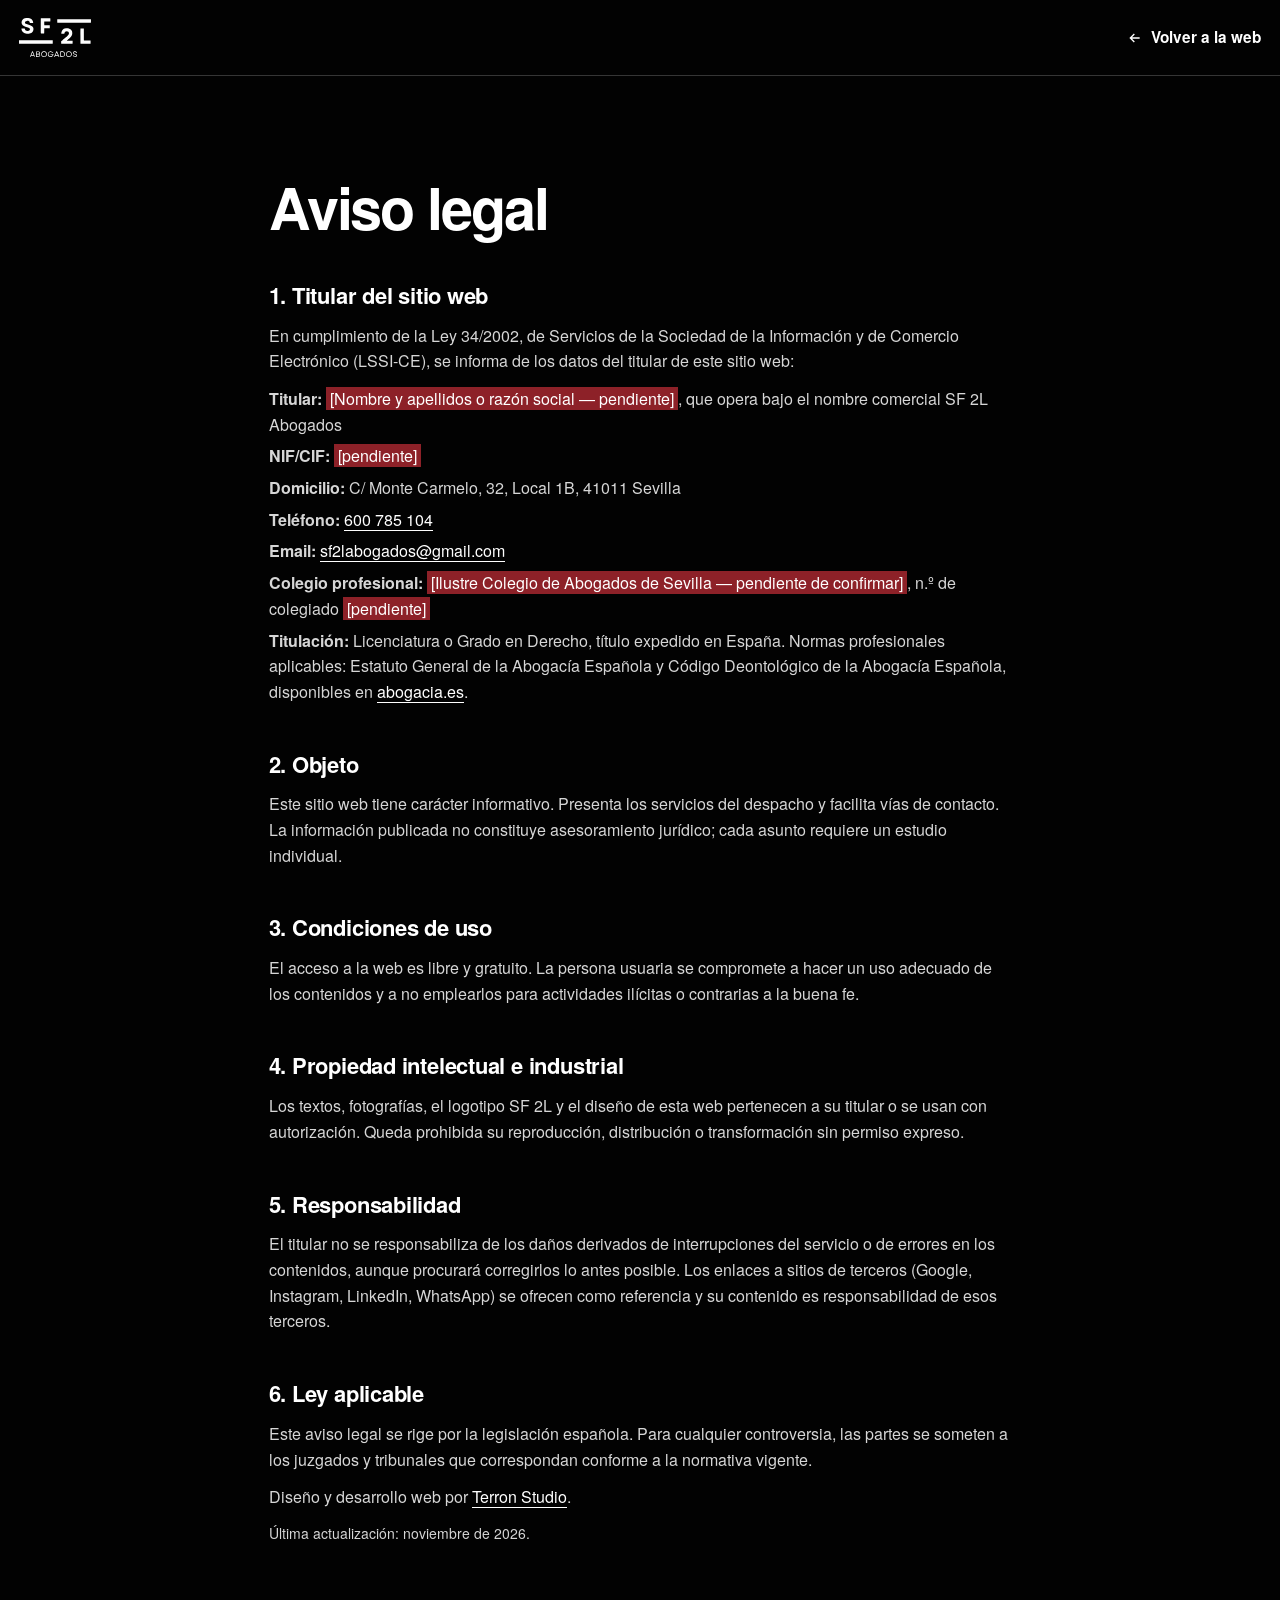
==== aviso-legal.html @ eb33f63d "Initial site for SF 2L Abogados Static one-page site (HTML, CSS, vanilla JS) for SF 2L Abogados, a c" ====
<!doctype html>
<html lang="es">
<head>
<meta charset="utf-8">
<meta name="viewport" content="width=device-width, initial-scale=1">
<title>Aviso legal · SF 2L Abogados</title>
<meta name="robots" content="noindex">
<link rel="icon" href="favicon.ico" sizes="any">
<link rel="stylesheet" href="style.css?v=24">
<script>document.documentElement.classList.add('js','intro-seen','pt-in')</script>
</head>
<body class="legal">
<div class="pt" aria-hidden="true"><span class="grain"></span></div>
<header class="legal__hdr wrap">
  <a href="index.html" class="legal__logo" aria-label="SF 2L Abogados, inicio"><img src="assets/logo-sf2l-abogados.svg" alt="SF 2L Abogados" width="84" height="46"></a>
  <a href="index.html" class="link-arrow link-arrow--back"><svg viewBox="0 0 24 24" aria-hidden="true"><path d="M19 12H5M11 6l-6 6 6 6"/></svg><span class="roll">Volver a la web</span></a>
</header>
<main class="legal__main wrap">
  <h1>Aviso legal</h1>

  <h2>1. Titular del sitio web</h2>
  <p>En cumplimiento de la Ley 34/2002, de Servicios de la Sociedad de la Información y de Comercio Electrónico (LSSI-CE), se informa de los datos del titular de este sitio web:</p>
  <ul>
    <li><strong>Titular:</strong> <mark>[Nombre y apellidos o razón social — pendiente]</mark>, que opera bajo el nombre comercial SF 2L Abogados</li>
    <li><strong>NIF/CIF:</strong> <mark>[pendiente]</mark></li>
    <li><strong>Domicilio:</strong> C/ Monte Carmelo, 32, Local 1B, 41011 Sevilla</li>
    <li><strong>Teléfono:</strong> <a href="tel:+34600785104">600 785 104</a></li>
    <li><strong>Email:</strong> <a href="mailto:sf2labogados@gmail.com">sf2labogados@gmail.com</a></li>
    <li><strong>Colegio profesional:</strong> <mark>[Ilustre Colegio de Abogados de Sevilla — pendiente de confirmar]</mark>, n.º de colegiado <mark>[pendiente]</mark></li>
    <li><strong>Titulación:</strong> Licenciatura o Grado en Derecho, título expedido en España. Normas profesionales aplicables: Estatuto General de la Abogacía Española y Código Deontológico de la Abogacía Española, disponibles en <a href="https://www.abogacia.es" target="_blank" rel="noopener">abogacia.es</a>.</li>
  </ul>

  <h2>2. Objeto</h2>
  <p>Este sitio web tiene carácter informativo. Presenta los servicios del despacho y facilita vías de contacto. La información publicada no constituye asesoramiento jurídico; cada asunto requiere un estudio individual.</p>

  <h2>3. Condiciones de uso</h2>
  <p>El acceso a la web es libre y gratuito. La persona usuaria se compromete a hacer un uso adecuado de los contenidos y a no emplearlos para actividades ilícitas o contrarias a la buena fe.</p>

  <h2>4. Propiedad intelectual e industrial</h2>
  <p>Los textos, fotografías, el logotipo SF 2L y el diseño de esta web pertenecen a su titular o se usan con autorización. Queda prohibida su reproducción, distribución o transformación sin permiso expreso.</p>

  <h2>5. Responsabilidad</h2>
  <p>El titular no se responsabiliza de los daños derivados de interrupciones del servicio o de errores en los contenidos, aunque procurará corregirlos lo antes posible. Los enlaces a sitios de terceros (Google, Instagram, LinkedIn, WhatsApp) se ofrecen como referencia y su contenido es responsabilidad de esos terceros.</p>

  <h2>6. Ley aplicable</h2>
  <p>Este aviso legal se rige por la legislación española. Para cualquier controversia, las partes se someten a los juzgados y tribunales que correspondan conforme a la normativa vigente.</p>

  <p>Diseño y desarrollo web por <a href="https://terron-studio.com" target="_blank" rel="noopener">Terron Studio</a>.</p>

  <p class="legal__upd">Última actualización: noviembre de 2026.</p>
</main>
<script src="assets/vendor/lenis-1.1.13.min.js" defer></script>
<script src="assets/pages.js?v=21" defer></script>
</body>
</html>
---- style.css ----
@font-face{font-family:"Heros";src:url(assets/fonts/heros-regular.woff2) format("woff2");font-weight:400;font-style:normal;font-display:swap}
@font-face{font-family:"Heros";src:url(assets/fonts/heros-bold.woff2) format("woff2");font-weight:700;font-style:normal;font-display:swap}

:root{
  --ink:#020202;
  --paper:#fff;
  --dim:#2a2a2a;
  --mute:#8d8d8d;
  --line:rgba(255,255,255,.2);
  --wine:#5e1219;
  --wine-d:#2a070b;
  --wine-l:#8d2128;
  --blush:#e2b3a3;
  --err:#ffc9b8;
  --gut:clamp(16px,1.45vw,28px);
  --hdr-h:76px;
  --ease:cubic-bezier(.33,0,.18,1);
  --ease-o:cubic-bezier(.16,1,.3,1);
  --ease-io:cubic-bezier(.65,0,.15,1);
  --fs-body:clamp(15px,.55vw + 9px,18px);
  --fs-label:clamp(15px,.5vw + 9px,19px);
  --fs-s3:clamp(26px,2.3vw,46px);
  --fs-big:clamp(36px,4.5vw,88px);
  --fs-h3:clamp(22px,2.2vw,42px);
  --wine-grad:
    radial-gradient(60% 75% at 92% 8%,rgba(226,179,163,.55),transparent 62%),
    radial-gradient(70% 90% at 0% 100%,rgba(20,3,5,.85),transparent 70%),
    radial-gradient(55% 60% at 30% 25%,rgba(141,33,40,.9),transparent 70%),
    linear-gradient(135deg,#7a1a21 0%,#4f0f15 48%,#2a070b 100%);
}

*,*::before,*::after{box-sizing:border-box}
html{-webkit-text-size-adjust:100%;text-size-adjust:100%;scroll-behavior:smooth}
html.lenis,html.lenis body{height:auto}
.lenis.lenis-smooth{scroll-behavior:auto!important}
.lenis.lenis-stopped{overflow:hidden}
body{margin:0;background:var(--ink);color:var(--paper);font-family:"Heros","Helvetica Neue",Helvetica,Arial,sans-serif;font-size:var(--fs-body);line-height:1.4;-webkit-font-smoothing:antialiased;-moz-osx-font-smoothing:grayscale;overflow-x:clip}
img{display:block;max-width:100%}
a{color:inherit;text-decoration:none}
button{font:inherit;color:inherit;background:none;border:0;padding:0;cursor:pointer}
h1,h2,h3,p,figure,blockquote,ol,ul,dl,dd{margin:0;padding:0}
ol,ul{list-style:none}
::selection{background:var(--wine-l);color:#fff}
:focus-visible{outline:2px solid var(--blush);outline-offset:3px}
.defs{position:absolute;width:0;height:0;overflow:hidden}
.nw{white-space:nowrap}
.sr{position:absolute!important;width:1px;height:1px;overflow:hidden;clip:rect(0 0 0 0);white-space:nowrap}
.skip{position:fixed;left:var(--gut);top:-80px;z-index:200;background:#fff;color:var(--ink);padding:10px 14px;font-weight:700}
.skip:focus{top:12px}
.wrap{padding-inline:var(--gut)}

/* grain */
.grain{position:absolute;inset:-60%;pointer-events:none;opacity:.16;mix-blend-mode:overlay;
  background-image:url("data:image/svg+xml,%3Csvg xmlns='http://www.w3.org/2000/svg' width='220' height='220'%3E%3Cfilter id='n'%3E%3CfeTurbulence type='fractalNoise' baseFrequency='.9' numOctaves='3' stitchTiles='stitch'/%3E%3C/filter%3E%3Crect width='100%25' height='100%25' filter='url(%23n)'/%3E%3C/svg%3E");
  animation:grain 1.2s steps(6) infinite}
@keyframes grain{0%{transform:translate(0,0)}20%{transform:translate(-4%,3%)}40%{transform:translate(3%,-5%)}60%{transform:translate(-2%,4%)}80%{transform:translate(5%,1%)}100%{transform:translate(0,0)}}

/* ---------- roll text ---------- */
.roll{display:inline-flex;overflow:hidden;vertical-align:top;position:relative}
.roll__in{display:block;position:relative;transition:transform .6s var(--ease)}
.roll__in::after{content:attr(data-t);position:absolute;left:0;top:110%;white-space:nowrap}
.roll:hover .roll__in,a:hover>.roll .roll__in,button:hover>.roll .roll__in,.btn:focus-visible .roll__in{transform:translateY(-110%)}

/* ---------- reveal primitives ---------- */
.js [data-reveal]{opacity:0;transform:translateY(32px);transition:opacity 1s var(--ease-o),transform 1.2s var(--ease-o);transition-delay:calc(var(--d,0) * 1ms)}
.js [data-reveal].is-in{opacity:1;transform:none}
[data-split] .w{display:inline-block;overflow:hidden;vertical-align:top;padding-bottom:.12em;margin-bottom:-.12em}
[data-split] .w>span{display:inline-block}
.js [data-split] .w>span{transform:translateY(108%);transition:transform 1.15s var(--ease-o);transition-delay:calc(var(--wi) * 32ms + var(--d,0) * 1ms)}
.js [data-split].is-in .w>span{transform:none}

/* fill text */
.fill .fw{display:inline-block;white-space:nowrap}
.js .fill .ch,.js [data-fill="lines"]>*{color:var(--dim);transition:color .35s linear}
.js .fill .ch.on,.js [data-fill="lines"]>.on{color:var(--paper)}
.big{font-size:var(--fs-big);font-weight:700;line-height:1.02;letter-spacing:-.035em}
.centered{text-align:center;max-width:15.5em;margin-inline:auto}

.label{font-size:var(--fs-label);text-align:center;margin-bottom:clamp(26px,3vw,56px)}
.label--left{text-align:left}

/* ---------- cards (white with crosshair lines) ---------- */
.card{position:relative;background:var(--paper);color:var(--ink);overflow:hidden}
.ln{position:absolute;background:currentColor;pointer-events:none}
.ln--h{left:7%;right:7%;top:7.5%;height:1px;transform-origin:0 50%}
.ln--v{left:50%;top:0;width:1px;height:17%;transform-origin:50% 0}
.js [data-lines] .ln--h,.js [data-img] .ln--h{transform:scaleX(0);transition:transform 1.4s var(--ease-o) .15s}
.js [data-lines] .ln--v{transform:scaleY(0);transition:transform 1s var(--ease-o) .55s}
.js [data-lines].is-in .ln{transform:none}

/* ---------- loader ---------- */
.loader{display:none}
.js .loader{display:block;position:fixed;inset:0;z-index:120;pointer-events:none}
.js.intro-seen .loader,.js.intro-done .loader{display:none}
.loader__bg{position:absolute;inset:0;background:var(--wine-grad);overflow:hidden;clip-path:inset(0 0 0 0)}
.loader__glyphs{position:absolute;inset:0}
.lg{position:absolute;fill:#fff;overflow:visible;opacity:0}
.lg{--lh:40vh}
.lg--S{height:var(--lh);width:calc(var(--lh) * .744);left:4vw;top:7vh}
.lg--F{height:var(--lh);width:calc(var(--lh) * .624);left:30vw;bottom:7vh}
.lg--2{height:var(--lh);width:calc(var(--lh) * .741);right:24vw;top:12vh}
.lg--L{height:var(--lh);width:calc(var(--lh) * .664);right:4vw;bottom:7vh}
.lg--bt,.lg--bb{height:2.6vh;width:22vw}
.lg--bt{right:4vw;top:5vh}
.lg--bb{left:4vw;bottom:22vh}
.loader__meta{position:absolute;z-index:3;left:var(--gut);right:var(--gut);bottom:var(--gut);display:grid;grid-template-columns:1fr auto 1fr;font-size:14px;color:#fff;opacity:.9}
.loader__meta>span:last-child{text-align:right}
.loader__count b{font-weight:700;font-variant-numeric:tabular-nums}
.js:not(.intro-done):not(.intro-seen) .hero__mark{opacity:0}
.js:not(.intro-done):not(.intro-seen) body{overflow:hidden}

/* ---------- cursor ---------- */
.cursor{position:fixed;left:0;top:0;z-index:110;width:110px;height:110px;margin:-55px 0 0 -55px;border-radius:50%;background:#fff;color:var(--ink);display:flex;align-items:center;justify-content:center;gap:4px;font-size:14px;font-weight:700;pointer-events:none;transform:translate3d(var(--cx,-200px),var(--cy,-200px),0) scale(0);transition:transform .45s var(--ease-o);will-change:transform}
.cursor.is-on{transform:translate3d(var(--cx),var(--cy),0) scale(1)}
.cursor svg{width:14px;height:14px;fill:none;stroke:currentColor;stroke-width:2}
@media (hover:none),(pointer:coarse){.cursor{display:none}}

/* ---------- header ---------- */
.hdr{position:fixed;top:0;left:0;right:0;z-index:60;color:#fff;transition:transform .7s var(--ease),background-color .5s}
.hdr.is-hidden{transform:translateY(-101%)}
.hdr.is-scrolled{background:var(--ink)}
.hdr__in{height:var(--hdr-h);display:flex;align-items:center;padding-inline:var(--gut);position:relative}
.hdr__logo{display:block;width:clamp(62px,4.6vw,84px);fill:#fff}
.hdr__logo svg{display:block;width:100%;height:auto}
.hdr__nav{position:absolute;left:50%;top:50%;transform:translate(-50%,-50%);display:flex;gap:clamp(18px,1.9vw,34px);font-size:var(--fs-label)}
.hdr__tel{margin-left:auto;font-size:var(--fs-label);font-weight:700}
.hdr__line{position:absolute;left:0;right:0;bottom:0;height:1px;background:var(--line);transform:scaleX(0);transform-origin:0 50%;transition:transform 1.2s var(--ease)}
.hdr.is-scrolled .hdr__line{transform:none}
/* header entrance (once, at start) */
.js .hdr__logo,.js .hdr__nav a,.js .hdr__tel,.js .burger{transition:transform 1.1s var(--ease-o),opacity .8s var(--ease-o)}
.js .hdr:not(.is-in) .hdr__logo,.js .hdr:not(.is-in) .hdr__nav a,.js .hdr:not(.is-in) .hdr__tel,.js .hdr:not(.is-in) .burger{transform:translateY(-140%);opacity:0}
.js .hdr.is-in .hdr__nav a:nth-child(1){transition-delay:.08s}.js .hdr.is-in .hdr__nav a:nth-child(2){transition-delay:.14s}.js .hdr.is-in .hdr__nav a:nth-child(3){transition-delay:.2s}.js .hdr.is-in .hdr__nav a:nth-child(4){transition-delay:.26s}.js .hdr.is-in .hdr__nav a:nth-child(5){transition-delay:.32s}
.js .hdr.is-in .hdr__tel,.js .hdr.is-in .burger{transition-delay:.4s}
.burger{display:none;width:44px;height:44px;margin-left:12px;position:relative}
.burger span{position:absolute;left:10px;right:10px;height:2px;background:#fff;transition:transform .5s var(--ease)}
.burger span:first-child{top:17px}.burger span:last-child{top:25px}
.menu-open .burger span:first-child{transform:translateY(4px) rotate(45deg)}
.menu-open .burger span:last-child{transform:translateY(-4px) rotate(-45deg)}

.menu{position:fixed;inset:0;z-index:55;background:var(--ink);display:flex;flex-direction:column;justify-content:space-between;padding:calc(var(--hdr-h) + 6vh) var(--gut) calc(var(--gut) + env(safe-area-inset-bottom));visibility:hidden;clip-path:inset(0 0 100% 0);transition:clip-path .8s var(--ease-io),visibility 0s .8s}
.menu-open .menu{visibility:visible;clip-path:inset(0 0 0 0);transition:clip-path .8s var(--ease-io)}
.menu__nav a{display:flex;align-items:baseline;gap:14px;font-size:clamp(38px,11vw,64px);font-weight:700;letter-spacing:-.035em;line-height:1.08;border-bottom:1px solid var(--line);padding:6px 0;overflow:hidden}
.menu__nav i{font-style:normal;font-size:14px;font-weight:400;letter-spacing:0;width:24px;color:var(--mute)}
.menu__nav span{display:inline-block;transform:translateY(105%);transition:transform .9s var(--ease-o)}
.menu-open .menu__nav span{transform:none}
.menu-open .menu__nav a:nth-child(2) span{transition-delay:.06s}.menu-open .menu__nav a:nth-child(3) span{transition-delay:.12s}.menu-open .menu__nav a:nth-child(4) span{transition-delay:.18s}.menu-open .menu__nav a:nth-child(5) span{transition-delay:.24s}
.menu__foot{display:flex;gap:22px;font-size:16px;font-weight:700}

/* ---------- hero ---------- */
.hero{position:relative;height:250vh;
  --p:0;
  --t0:50svh;--r0:var(--gut);--b0:2.2vw;--l0:calc(59vw - var(--gut));
  --t1:var(--hdr-h);--r1:var(--gut);--b1:var(--gut);--l1:var(--gut)}
.hero__stage{position:sticky;top:0;height:100vh;height:100svh;overflow:hidden}
.hero__copy{position:absolute;z-index:2;top:calc(var(--hdr-h) + 4vh);right:var(--gut);width:41vw;opacity:calc(1 - var(--p) * 2.4);transform:translateY(calc(var(--p) * -10vh))}
.hero__kicker{font-size:var(--fs-label);margin-bottom:18px;color:#cfcfcf}
.hero__title{font-size:var(--fs-s3);font-weight:700;line-height:1.08;letter-spacing:-.022em}
.hero__mark{position:absolute;z-index:1;left:var(--gut);bottom:2.2vw;width:52vw;height:auto;fill:#fff;overflow:visible;transform:translateY(calc(var(--p) * -8vh))}
/* hero logo: entrance, scroll break-apart and mouse parallax */
.hero__mark{--mx:0;--my:0}
.hero__mark use{transform-box:fill-box;transition:translate 1.4s var(--ease-o),opacity .9s var(--ease-o)}
.js .hero__mark:not(.is-in) use{translate:0 75%;opacity:0}
.hero__mark.no-anim use{transition:none}
.hero__mark use:nth-child(2){transition-delay:.07s}.hero__mark use:nth-child(3){transition-delay:.14s}.hero__mark use:nth-child(4){transition-delay:.21s}.hero__mark use:nth-child(5){transition-delay:.28s}.hero__mark use:nth-child(6){transition-delay:.35s}
.hero__mark use[data-g="S"]{transform:translate(calc(var(--mx) * -26px),calc(var(--p) * -38% + var(--my) * -18px))}
.hero__mark use[data-g="F"]{transform:translate(calc(var(--mx) * 16px),calc(var(--p) * -12% + var(--my) * 12px))}
.hero__mark use[data-g="2"]{transform:translate(calc(var(--mx) * -34px),calc(var(--p) * -58% + var(--my) * -24px))}
.hero__mark use[data-g="L"]{transform:translate(calc(var(--mx) * 28px),calc(var(--p) * -24% + var(--my) * 16px))}
.hero__mark use[data-g="barTop"]{transform-origin:100% 50%;transform:translate(calc(var(--mx) * 20px),calc(var(--p) * -160% + var(--my) * -10px)) scaleX(calc(1 - var(--p) * .45))}
.hero__mark use[data-g="barBot"]{transform-origin:0 50%;transform:translate(calc(var(--mx) * -20px),calc(var(--p) * 120% + var(--my) * 10px)) scaleX(calc(1 - var(--p) * .45))}

.reel{position:absolute;inset:0;z-index:3;clip-path:inset(100% 0 0 0);will-change:clip-path}
.reel-from,.reel-to{position:absolute;visibility:hidden;pointer-events:none}
.reel-from{top:var(--t0);right:var(--r0);bottom:var(--b0);left:var(--l0)}
.reel-to{top:var(--t1);right:var(--r1);bottom:var(--b1);left:var(--l1)}
.reel__slides{background:#111}
.reel__slide{transform-origin:50% 50%;will-change:transform}
.reel__slides,.reel__slide{position:absolute;inset:0}
.reel__slide{opacity:0;transition:opacity 1.4s var(--ease)}
.reel__slide.is-on{opacity:1}
.reel__slide img{width:100%;height:100%;object-fit:cover;object-position:var(--pos,50% 50%);transform:scale(calc(1.12 - var(--p) * .12))}
.reel__slide figcaption{position:absolute;left:calc(var(--gut) * 2.2);bottom:calc(var(--gut) * 2.2);color:#fff;opacity:0;transform:translateY(20px);transition:opacity .8s var(--ease-o),transform 1s var(--ease-o);text-shadow:0 2px 30px rgba(0,0,0,.35)}
.reel.is-full .reel__slide.is-on figcaption{opacity:1;transform:none;transition-delay:.25s}
.reel__slide figcaption strong{display:block;font-size:clamp(34px,4.6vw,88px);line-height:.95;letter-spacing:-.035em;text-transform:uppercase}
.reel__slide figcaption span{display:block;margin-top:10px;font-size:var(--fs-label);text-transform:uppercase;letter-spacing:.04em}
.reel::after{content:"";position:absolute;inset:0;background:linear-gradient(to top,rgba(0,0,0,.55),transparent 45%);opacity:calc(var(--p) * 1);pointer-events:none}
.reel__dots{position:absolute;z-index:2;right:calc(var(--gut) * 2.2);bottom:calc(var(--gut) * 2.2);display:flex;gap:8px}
.reel__dots i{display:block;width:34px;height:2px;background:rgba(255,255,255,.35);position:relative;overflow:hidden}
.reel__dots i.is-on::after{content:"";position:absolute;inset:0;background:#fff;transform-origin:0 50%;animation:dot 5s linear forwards}
@keyframes dot{from{transform:scaleX(0)}to{transform:none}}

/* ---------- sections ---------- */
.sec{position:relative;padding-block:clamp(110px,13vw,230px)}

/* about */
.about__grid{display:grid;grid-template-columns:repeat(3,1fr);column-gap:var(--gut);row-gap:clamp(40px,6vw,110px);margin-top:clamp(70px,9vw,170px);align-items:start}
.stat{aspect-ratio:1/1.02;display:flex;flex-direction:column;justify-content:flex-end;padding:0 7% 6%}
.stat__num{position:absolute;left:0;right:0;top:50%;transform:translateY(-54%);text-align:center;font-weight:700;font-size:clamp(90px,10.5vw,210px);line-height:.8;letter-spacing:-.06em;font-variant-numeric:tabular-nums}
.stat__cap{border-top:1px solid var(--ink);padding-top:12px;font-size:var(--fs-label);line-height:1.2}
.about__c2{grid-column:3}
.about__txt{grid-column:1/span 2;grid-row:2;align-self:center;max-width:30em;font-size:clamp(18px,1.35vw,26px);line-height:1.35;color:#d8d8d8}
.about__txt p+p{margin-top:1em}
.about__txt strong{color:#fff}
.about__c4{grid-column:3;grid-row:2}

.cta-card{display:flex;flex-direction:column;justify-content:space-between;aspect-ratio:1/1.02;padding:16% 7% 6%;color:#fff;background:var(--wine);isolation:isolate}
.cta-card__bg{position:absolute;inset:0;z-index:-1;background:var(--wine-grad);overflow:hidden;transition:transform 1.2s var(--ease)}
.cta-card:hover .cta-card__bg{transform:scale(1.15) rotate(-3deg)}
.cta-card__t{display:block;font-size:clamp(34px,3.6vw,70px);font-weight:700;line-height:.98;letter-spacing:-.035em;text-align:center;margin-top:12%}
.cta-card__t svg{display:inline-block;width:.62em;height:.62em;fill:none;stroke:currentColor;stroke-width:2.2;vertical-align:-.02em;transition:transform .7s var(--ease)}
.cta-card:hover .cta-card__t svg{transform:rotate(45deg)}
.cta-card__s{display:block;border-top:1px solid rgba(255,255,255,.6);padding-top:12px;font-size:var(--fs-label)}
.js .cta-card{transform:perspective(1400px) rotateX(-62deg);transform-origin:50% 0;opacity:0;transition:transform 1.6s var(--ease-o),opacity .6s}
.js .cta-card.is-in{transform:perspective(1400px) rotateX(0);opacity:1}

.wide-img{margin-top:clamp(90px,12vw,220px)}
.wide-img__frame{position:relative;overflow:hidden;aspect-ratio:16/8}
.wide-img__frame img{position:absolute;left:0;top:-9%;width:100%;height:118%;object-fit:cover;object-position:var(--pos,50% 50%);filter:grayscale(1) contrast(1.06);transition:scale 1.4s var(--ease),filter 1s var(--ease)}
.wide-img__frame:hover img{scale:1.04;filter:grayscale(.6) contrast(1.06)}
.wide-img__frame::after{content:"";position:absolute;inset:0;background:linear-gradient(90deg,rgba(0,0,0,.62),rgba(0,0,0,.15) 55%,transparent);pointer-events:none}
.wide-img__cta{position:absolute;z-index:1;inset:0;padding:clamp(20px,3vw,60px);display:flex;flex-direction:column;justify-content:flex-end;align-items:flex-start;gap:14px;color:#fff}
.wide-img__cta .link-arrow svg{transition:transform .6s var(--ease)}
.wide-img__cta:hover .link-arrow svg{transform:rotate(45deg)}
.wide-img__k{font-size:var(--fs-label);color:#e6e6e6}
.wide-img__t{font-size:clamp(30px,4.2vw,84px);font-weight:700;line-height:.98;letter-spacing:-.04em}
.js [data-img] .wide-img__frame{clip-path:inset(12% 6% 12% 6%);transition:clip-path 1.8s var(--ease-o)}
.js [data-img].is-in .wide-img__frame{clip-path:inset(0 0 0 0)}
.wide-img figcaption{display:flex;justify-content:space-between;margin-top:14px;font-size:14px;color:var(--mute)}

/* areas */
.areas{padding-bottom:0}
.areas__head{display:grid;grid-template-columns:repeat(12,1fr);column-gap:var(--gut)}
.areas__head .fill{grid-column:2/span 8;max-width:12em}
.areas__hint{grid-column:8/span 4;margin-top:clamp(40px,5vw,90px);max-width:24em;color:#cfcfcf}
.cube-pin{position:relative;height:380vh;margin-top:clamp(40px,6vw,100px)}
.cube-stage{position:sticky;top:0;height:100vh;height:100svh;display:flex;align-items:center;justify-content:center;perspective:2400px;overflow:hidden}
.cube-row{display:flex;transform-style:preserve-3d}
.cube{--s:min(31vw,70svh);--rx:0deg;width:var(--s);height:var(--s);position:relative;transform-style:preserve-3d;transform:translateZ(calc(var(--s) / -2)) rotateX(var(--rx))}
.face{position:absolute;inset:0;backface-visibility:hidden;-webkit-backface-visibility:hidden;transform:rotateX(calc(var(--i) * -90deg)) translateZ(calc(var(--s) / 2))}
.cube--img .face{background:#111;overflow:hidden;transform:rotateX(calc(var(--i) * 90deg)) translateZ(calc(var(--s) / 2))}
.cube--img img{width:100%;height:100%;object-fit:cover;object-position:var(--pos,50% 50%);transform:scale(var(--zoom,1));transform-origin:var(--origin,50% 50%);filter:grayscale(1) contrast(1.08)}
.face--blank{background:var(--paper)}
.area{display:flex;flex-direction:column;align-items:center;text-align:center;padding:0 7% 6%}
.area__n{margin-top:8%;font-size:calc(var(--s) * .29);font-weight:700;line-height:.82;letter-spacing:-.06em}
.area__t{margin-top:5%;font-size:calc(var(--s) * .072);line-height:1;letter-spacing:-.03em;text-transform:uppercase}
.area__d{margin-top:3%;font-size:calc(var(--s) * .032);color:#555;max-width:22em}
.area__rows{margin-top:auto;width:100%;font-size:calc(var(--s) * .027);line-height:1.2;position:relative}
.area__rows{border-top:1px solid var(--ink)}
.area__rows div{display:grid;grid-template-columns:1fr 1fr;align-items:center;border-bottom:1px solid var(--ink)}
.area__rows dt,.area__rows dd{padding:7px 12px;align-self:stretch;display:flex;align-items:center}
.area__rows dt{justify-content:flex-end;text-align:right;border-right:1px solid var(--ink)}
.area__rows dd{text-align:left}
.cube-prog{position:absolute;left:50%;bottom:clamp(20px,4vh,44px);transform:translateX(-50%);display:flex;align-items:center;gap:14px;font-size:14px;font-variant-numeric:tabular-nums}
.cube-prog i{display:block;width:120px;height:1px;background:var(--line);position:relative}
.cube-prog b{position:absolute;inset:0;background:#fff;transform-origin:0 50%;transform:scaleX(var(--cp,0))}

/* gallery */
.gallery{padding-bottom:0}
.gallery__head{display:flex;flex-direction:column;align-items:center}
.gallery__title{font-size:var(--fs-big);font-weight:700;line-height:1.02;letter-spacing:-.035em;text-align:center}
.hpin{position:relative;height:300vh}
.hpin__stage{position:sticky;top:0;height:100vh;height:100svh;overflow:hidden;display:flex;align-items:center}
.htrack{display:flex;gap:clamp(14px,2vw,40px);padding-inline:var(--gut) 30vw;will-change:transform}
.hitem{flex:0 0 auto;width:clamp(250px,26vw,500px)}
.hitem:nth-child(even){margin-top:12vh}
.hitem__img{overflow:hidden;aspect-ratio:4/5;background:#111}
.hitem__img img{width:100%;height:100%;object-fit:cover;object-position:var(--pos,50% 50%);transform:scale(1.04);transition:transform 1.2s var(--ease)}
.hitem:hover .hitem__img img{transform:scale(1.09)}
.hitem figcaption{display:flex;gap:14px;align-items:baseline;margin-top:14px;padding-top:12px;border-top:1px solid var(--line);font-size:var(--fs-label);font-weight:700}
.hitem figcaption i{font-style:normal;font-weight:400;font-size:14px;color:var(--mute)}

/* team */
.team__intro{display:grid;grid-template-columns:1fr 1fr;column-gap:var(--gut);align-items:start;margin-top:clamp(20px,3vw,50px)}
.team__lead{font-size:clamp(28px,3vw,58px);font-weight:700;line-height:1.05;letter-spacing:-.03em;max-width:10em}
.team__lead em{font-style:normal;text-transform:uppercase}
.team__words{font-size:var(--fs-big);font-weight:700;line-height:1.04;letter-spacing:-.035em}
.team__words li:first-child{font-size:.45em;letter-spacing:-.02em;margin-bottom:.4em}
.team__people{display:grid;grid-template-columns:1fr 1fr;column-gap:var(--gut);margin-top:clamp(90px,11vw,200px);border-top:1px solid var(--line)}
.person{padding-top:clamp(30px,3vw,56px);display:flex;flex-direction:column;gap:clamp(24px,2.4vw,44px)}
.person+.person{border-left:1px solid var(--line);padding-left:var(--gut)}
.person__mark{display:block;align-self:flex-start;height:min(23vw,300px);width:auto;max-width:100%;fill:#fff;overflow:visible}
.person__bar{transition:transform 1s var(--ease)}
.person:hover .person__bar{transform:translateX(-4%)}
.person:last-child:hover .person__bar{transform:translateX(4%)}
.person__info h3{font-size:var(--fs-h3);line-height:1.05;letter-spacing:-.025em}
.person__info p{margin-top:8px;font-size:var(--fs-label);color:var(--mute)}
.team__note{margin-top:clamp(60px,6vw,110px);text-align:center;font-size:var(--fs-label);color:#cfcfcf}
.team__note strong{color:#fff}

/* method */
.steps{margin-top:clamp(70px,9vw,160px);border-bottom:1px solid var(--line)}
.step{position:relative;display:grid;grid-template-columns:1fr 5fr 5fr;column-gap:var(--gut);align-items:center;padding:clamp(22px,2.4vw,44px) var(--gut);margin-inline:calc(var(--gut) * -1);isolation:isolate;transition:color .5s var(--ease)}
.step::before{content:"";position:absolute;inset:0;z-index:-1;background:var(--paper);transform:scaleY(0);transform-origin:50% 100%;transition:transform .6s var(--ease)}
.step::after{content:"";position:absolute;left:var(--gut);right:var(--gut);top:0;height:1px;background:var(--line);transform:scaleX(var(--lx,1));transform-origin:0 50%}
.js .step::after{--lx:0;transition:transform 1.4s var(--ease-o)}
.js .step.is-in::after{--lx:1}
.step.is-active{color:var(--ink)}
.step.is-active::before{transform:none;transform-origin:50% 0}
.steps.is-up .step::before{transform-origin:50% 0}
.steps.is-up .step.is-active::before{transform-origin:50% 100%}
.step.is-active .step__d,.step.is-active .step__n{color:var(--ink)}
.step__n{font-size:14px;color:var(--mute);transition:color .5s}
.step__t{font-size:clamp(28px,3.2vw,62px);line-height:1;letter-spacing:-.035em;padding-bottom:.06em}
.step__d{color:#cfcfcf;max-width:28em;line-height:1.35;transition:color .5s}

/* reviews */
.reviews__head{display:grid;grid-template-columns:1fr 2fr;column-gap:var(--gut);align-items:end}
.reviews__score{display:flex;flex-direction:column;align-items:flex-start;gap:clamp(18px,1.6vw,30px)}
.reviews__score>span:first-child{display:block;font-size:clamp(90px,11vw,220px);font-weight:700;letter-spacing:-.06em;line-height:.9;padding-bottom:.06em}
.stars{display:inline-flex;gap:4px;font-size:0;letter-spacing:0}
.stars i{display:block;width:18px;height:18px;background:currentColor;-webkit-mask:url("data:image/svg+xml,%3Csvg xmlns='http://www.w3.org/2000/svg' viewBox='0 0 24 24'%3E%3Cpath d='m12 2 2.9 6.6 7.1.6-5.4 4.7 1.6 7.1L12 17.3 5.8 21l1.6-7.1L2 9.2l7.1-.6z'/%3E%3C/svg%3E") center/contain no-repeat;mask:url("data:image/svg+xml,%3Csvg xmlns='http://www.w3.org/2000/svg' viewBox='0 0 24 24'%3E%3Cpath d='m12 2 2.9 6.6 7.1.6-5.4 4.7 1.6 7.1L12 17.3 5.8 21l1.6-7.1L2 9.2l7.1-.6z'/%3E%3C/svg%3E") center/contain no-repeat}
.reviews__score .stars i{width:clamp(18px,1.6vw,28px);height:clamp(18px,1.6vw,28px)}
.stack{margin-top:clamp(70px,8vw,150px);display:flex;flex-direction:column;align-items:center}
.quote{position:sticky;top:calc(var(--hdr-h) + 5vh + var(--k) * 26px);width:min(100%,1040px);min-height:min(62vh,560px);padding:clamp(40px,4.5vw,84px) clamp(22px,5vw,90px) clamp(26px,3vw,50px);display:flex;flex-direction:column;gap:clamp(20px,2vw,34px);margin-bottom:18vh;box-shadow:0 -20px 60px rgba(0,0,0,.35)}
.quote:last-child{margin-bottom:0}
.quote{transform-origin:50% 0}
.quote::after{content:"";position:absolute;inset:0;background:#000;opacity:var(--shade,0);pointer-events:none}
.quote .stars{color:var(--wine-l);justify-content:center}
.quote blockquote{font-size:clamp(24px,2.6vw,50px);font-weight:700;line-height:1.1;letter-spacing:-.028em;text-align:center}
.quote figcaption{margin-top:auto;border-top:1px solid var(--ink);padding-top:12px;display:flex;justify-content:space-between;font-size:var(--fs-label);font-weight:700}
.quote figcaption span{font-weight:400;color:#666}
.reviews__more{margin-top:clamp(50px,5vw,90px);text-align:center}
.link-arrow{display:inline-flex;align-items:center;gap:8px;font-size:var(--fs-label);font-weight:700;border-bottom:1px solid currentColor;padding-bottom:4px}
.link-arrow svg{width:16px;height:16px;fill:none;stroke:currentColor;stroke-width:2;transition:transform .6s var(--ease)}
.link-arrow:hover svg{transform:rotate(45deg)}

/* ---------- footer ---------- */
.foot{position:relative;overflow:hidden;color:#fff;padding-top:clamp(90px,10vw,180px);isolation:isolate}
.foot__bg{position:absolute;inset:0;z-index:-1;background:var(--wine-grad);overflow:hidden}
.foot__top{display:grid;grid-template-columns:1fr 1fr;column-gap:calc(var(--gut) * 3);align-items:start}
.foot__title{font-size:clamp(46px,6.4vw,128px);font-weight:700;line-height:.95;letter-spacing:-.045em;max-width:7em}
.foot__btns{display:flex;flex-wrap:wrap;gap:12px;margin-top:clamp(30px,3vw,54px)}
.btn{display:inline-flex;align-items:center;justify-content:center;min-height:54px;padding:0 28px;border:1px solid rgba(255,255,255,.55);border-radius:999px;font-size:var(--fs-label);font-weight:700;transition:background-color .5s var(--ease),color .5s var(--ease),border-color .5s}
.btn:hover{background:#fff;color:var(--ink);border-color:#fff}
.btn--light{background:#fff;color:var(--ink);border-color:#fff}
.btn--light:hover{background:var(--ink);color:#fff;border-color:var(--ink)}

.form{display:flex;flex-direction:column;gap:20px;max-width:640px;width:100%;justify-self:end}
.form__intro{color:rgba(255,255,255,.8);max-width:30em}
.form__row{display:grid;grid-template-columns:1fr 1fr;gap:20px}
.field{display:flex;flex-direction:column;gap:6px}
.field span,.chips legend{font-size:13px;color:rgba(255,255,255,.72)}
.field input,.field textarea{font:inherit;color:#fff;background:transparent;border:0;border-bottom:1px solid rgba(255,255,255,.5);padding:8px 0 10px;border-radius:0;resize:vertical;transition:border-color .4s}
.field input:focus,.field textarea:focus{outline:none;border-color:#fff}
.field.is-bad input,.field.is-bad textarea{border-color:var(--err)}
.field.is-bad>span,.check.is-bad .check__in{color:var(--err)}
.field.is-ok input,.field.is-ok textarea{border-color:rgba(255,255,255,.9)}
.field__count{font-style:normal;float:right;opacity:.6;font-variant-numeric:tabular-nums}
.field__err{display:flex;align-items:center;gap:7px;font-size:13px;line-height:1.3;color:var(--err);max-height:0;opacity:0;transform:translateY(-4px);overflow:hidden;transition:max-height .45s var(--ease),opacity .35s,transform .45s var(--ease)}
.field__err::before{content:"!";flex:0 0 auto;display:grid;place-items:center;width:15px;height:15px;border-radius:50%;background:var(--err);color:var(--wine-d);font-size:10px;font-weight:700}
.is-bad>.field__err{max-height:4em;opacity:1;transform:none;margin-top:2px}
.no-msg>.field__err{max-height:0!important;opacity:0!important;margin:0!important}
.is-shake{animation:shake .45s var(--ease)}
@keyframes shake{0%,100%{transform:none}20%{transform:translateX(-6px)}40%{transform:translateX(5px)}60%{transform:translateX(-3px)}80%{transform:translateX(2px)}}
.form__hint{font-size:13px;color:rgba(255,255,255,.6);margin-top:-10px}
.chips{border:0;margin:0;padding:0;display:flex;flex-wrap:wrap;gap:8px}
.chips legend{padding:0;margin-bottom:8px}
.chips label{position:relative}
.chips input{position:absolute;opacity:0;inset:0;cursor:pointer}
.chips span{display:inline-block;padding:9px 18px;border:1px solid rgba(255,255,255,.5);border-radius:999px;font-size:15px;transition:background-color .4s,color .4s}
.chips input:checked+span{background:#fff;color:var(--ink)}
.chips input:focus-visible+span{outline:2px solid var(--blush);outline-offset:2px}
.check{display:flex;flex-direction:column;gap:6px}
.check__in{display:flex;gap:10px;align-items:flex-start;font-size:14px;color:rgba(255,255,255,.85);cursor:pointer;transition:color .4s}
.check__in input{margin:2px 0 0;accent-color:#fff;width:16px;height:16px;flex:0 0 auto}
.check.is-bad .check__in input{outline:1px solid var(--err);outline-offset:2px}
.check a{text-decoration:underline}
.form__send{align-self:flex-start}
.form__msg{font-size:14px;min-height:1.4em;color:#fff;transition:opacity .4s}
.form__msg.is-error{color:var(--err)}
.form__msg.is-ok{display:flex;gap:8px;align-items:flex-start}
.form__msg.is-ok::before{content:"";flex:0 0 auto;width:15px;height:15px;margin-top:2px;border-radius:50%;background:#fff url("data:image/svg+xml,%3Csvg xmlns='http://www.w3.org/2000/svg' viewBox='0 0 24 24'%3E%3Cpath d='m6 12 4 4 8-8' fill='none' stroke='%235e1219' stroke-width='3'/%3E%3C/svg%3E") center/11px no-repeat}

.foot__cols{display:grid;grid-template-columns:1fr 1fr 2fr 1fr;column-gap:var(--gut);row-gap:36px;margin-top:clamp(90px,9vw,170px);font-size:15px}
.col{display:flex;flex-direction:column;align-items:flex-start;gap:10px}
.col__t{color:rgba(255,255,255,.6);margin-bottom:8px}
.u{background:linear-gradient(currentColor,currentColor) 0 100%/0 1px no-repeat;transition:background-size .6s var(--ease)}
.u:hover{background-size:100% 1px}
.map-btn{font-size:15px;border-bottom:1px solid currentColor;padding-bottom:2px;margin-top:6px}
.map{margin-top:30px;aspect-ratio:21/8;overflow:hidden;background:rgba(0,0,0,.2)}
.map iframe{width:100%;height:100%;border:0;filter:grayscale(1) contrast(1.1)}
.foot__legal{display:grid;grid-template-columns:1fr auto 1fr;grid-template-areas:"l m t";align-items:center;gap:14px 26px;margin-top:clamp(60px,6vw,110px);font-size:13px;line-height:1.4;color:rgba(255,255,255,.75)}
.foot__legal-l{grid-area:l;display:flex;flex-wrap:wrap;gap:8px 26px}
.foot__made{grid-area:m;text-align:center;white-space:nowrap}
.foot__made a{color:#fff}
.foot__made em{display:inline-block;font-style:normal;text-decoration:underline;text-underline-offset:3px;transform-origin:50% 80%;transition:transform .45s var(--ease-o)}
@media (hover:hover){.foot__made a:hover em{transform:skewX(-12deg)}}
.foot__made a:focus-visible em{transform:skewX(-12deg)}
.foot__legal a:hover{color:#fff}
.totop{grid-area:t;justify-self:end;display:inline-flex;align-items:center;gap:8px}
.totop i{display:grid;place-items:center;width:28px;height:28px;border:1px solid rgba(255,255,255,.5);border-radius:50%;transition:background-color .4s,color .4s,transform .6s var(--ease)}
.totop svg{display:block;width:13px;height:13px;fill:none;stroke:currentColor;stroke-width:2;stroke-linecap:round;stroke-linejoin:round}
.totop:hover i{background:#fff;color:var(--wine);transform:translateY(-3px)}
.foot__markwrap{overflow:hidden;padding:clamp(16px,2vw,30px) var(--gut) clamp(22px,2.6vw,50px)}
.foot__mark{display:block;width:100%;height:auto;fill:#fff;overflow:visible}
.js .foot__mark use{transform-box:fill-box;transform:translateY(60%);opacity:0;transition:transform 1.4s var(--ease-o),opacity .8s}
.js .foot__mark.is-in use{transform:none;opacity:1}
.foot__mark use:nth-child(2){transition-delay:.06s}.foot__mark use:nth-child(3){transition-delay:.12s}.foot__mark use:nth-child(4){transition-delay:.18s}.foot__mark use:nth-child(5){transition-delay:.24s}.foot__mark use:nth-child(6){transition-delay:.3s}

/* mobile bar */
.mbar{display:none}

/* ---------- responsive ---------- */
@media (max-width:1100px){
  .hdr__nav{display:none}
  .burger{display:block}
  .hdr__tel{font-size:15px}
  .hero{--l0:calc(46vw);--t0:56svh}
  .hero__copy{width:58vw}
  .about__grid{grid-template-columns:1fr 1fr}
  .about__c2{grid-column:2}
  .about__txt{grid-column:1/-1;grid-row:auto}
  .about__c4{grid-column:2;grid-row:auto}
  .areas__head .fill{grid-column:1/span 11}
  .areas__hint{grid-column:6/span 7}
  .foot__cols{grid-template-columns:1fr 1fr}
}
@media (max-width:760px){
  :root{--hdr-h:62px;--fs-big:clamp(34px,10vw,52px);--fs-s3:clamp(27px,7.6vw,38px)}
  .hero{height:200vh;
    --t0:calc(var(--hdr-h) + 44svh);--l0:var(--gut);--r0:var(--gut);--b0:calc(var(--gut) * 2 + 34vw);
    --t1:var(--hdr-h);--l1:0px;--r1:0px;--b1:0px}
  .hero__copy{left:var(--gut);right:var(--gut);width:auto;top:calc(var(--hdr-h) + 3svh)}
  .hero__kicker{margin-bottom:12px}
  .hero__mark{width:calc(100vw - var(--gut) * 2);bottom:var(--gut)}
    .reel__dots{right:var(--gut);bottom:var(--gut)}
  .reel__slide figcaption{left:var(--gut);bottom:calc(var(--gut) * 2 + 10px)}
  .lg{--lh:24vh}
  .lg--S{left:5vw;top:7vh}
  .lg--2{right:5vw;top:22vh}
  .lg--F{left:10vw;bottom:9vh}
  .lg--L{right:6vw;bottom:9vh}
  .lg--bt,.lg--bb{width:44vw;height:1.6vh}
  .lg--bt{right:5vw;top:9vh}
  .lg--bb{left:5vw;bottom:43vh}

  .centered{max-width:none}
  /* mobile: all running text left-aligned; only card internals stay centred */
  .label,.centered,.gallery__title,.reviews__more,.team__note{text-align:left}
  .gallery__head{align-items:flex-start}
  .about__grid{grid-template-columns:1fr;row-gap:20px}
  .about__c2,.about__c4{grid-column:1}
  .about__txt{margin-block:30px}
  .stat,.cta-card{aspect-ratio:1/.9}
  .wide-img__frame{aspect-ratio:4/5}
  .areas__head{display:block}
  .areas__hint{margin-top:24px}
  .cube-pin{height:340vh}
  .cube-stage{perspective:1600px}
  .cube-row{flex-direction:column}
  .cube{--s:min(80vw,38svh)}

  .cube-prog{bottom:10px}
  .area__d{display:none}
  .area__rows{font-size:calc(var(--s) * .034)}

  .hpin{height:auto}
  .hpin__stage{position:relative;height:auto;display:block;overflow:visible;padding-top:50px}
  .htrack{overflow-x:auto;scroll-snap-type:x mandatory;padding-inline:var(--gut);scrollbar-width:none;transform:none!important;-webkit-overflow-scrolling:touch}
  .htrack::-webkit-scrollbar{display:none}
  .hitem{width:76vw;scroll-snap-align:center}
  .hitem:nth-child(even){margin-top:0}
  .gallery{padding-bottom:20px}

  .team__intro{grid-template-columns:1fr;row-gap:36px}
  .team__people{grid-template-columns:1fr}
  .person+.person{border-left:0;padding-left:0;border-top:1px solid var(--line);margin-top:40px}
  .person__mark{height:42vw}

  .step{grid-template-columns:1fr;row-gap:10px}
  .reviews__head{grid-template-columns:1fr;row-gap:40px}
  .quote{min-height:auto;margin-bottom:12vh}
  .quote figcaption{flex-direction:column;gap:4px}

  .foot__top{grid-template-columns:1fr;row-gap:60px}
  .form{justify-self:stretch}
  .form__row{grid-template-columns:1fr}
  .foot__cols{grid-template-columns:1fr 1fr}
  .col--wide{grid-column:1/-1;order:-1}
  .map{aspect-ratio:4/5}
  .foot__legal{grid-template-columns:1fr;grid-template-areas:"l" "m";white-space:nowrap}
  .foot__legal-l{flex-wrap:nowrap;gap:16px}
  .foot__made{text-align:left;padding-top:14px;border-top:1px solid rgba(255,255,255,.15)}
  .totop,.hide-m{display:none}
  .foot__legal{padding-bottom:20px}
  .foot__markwrap{padding-bottom:calc(var(--gut) + 6px)}
  body{padding-bottom:calc(64px + env(safe-area-inset-bottom))}

  .mbar{display:grid;grid-template-columns:1fr 1fr;gap:8px;position:fixed;left:0;right:0;bottom:0;z-index:50;padding:8px var(--gut) calc(8px + env(safe-area-inset-bottom));background:var(--ink);transform:translateY(105%);transition:transform .6s var(--ease)}
  .mbar.is-on{transform:none}
  .mbar a{display:flex;align-items:center;justify-content:center;min-height:48px;border-radius:999px;font-weight:700;border:1px solid rgba(255,255,255,.5)}
  .mbar a:first-child{background:#fff;color:var(--ink);border-color:#fff}
}

@media (prefers-reduced-motion:reduce){
  html{scroll-behavior:auto}
  *,*::before,*::after{animation-duration:.001ms!important;animation-iteration-count:1!important;transition-duration:.001ms!important;transition-delay:0s!important}
  .grain{animation:none}
}

/* ---------- legal pages ---------- */
.legal{background:var(--ink)}
.legal__hdr{display:flex;align-items:center;justify-content:space-between;height:var(--hdr-h);border-bottom:1px solid var(--line)}
.legal__logo img{width:72px;height:auto;filter:invert(1)}
.legal__main{max-width:780px;margin:0 auto;padding-block:clamp(60px,8vw,120px)}
.legal__main h1{font-size:var(--fs-big);line-height:1;letter-spacing:-.035em;margin-bottom:40px}
.legal__main h2{font-size:22px;margin:44px 0 12px;letter-spacing:-.01em}
.legal__main p,.legal__main li{color:#d6d6d6;line-height:1.6}
.legal__main p+p{margin-top:12px}
.legal__main ul{display:flex;flex-direction:column;gap:6px;margin-top:12px}
.legal__main a{text-decoration:underline;color:#fff}
.legal__main mark{background:var(--wine-l);color:#fff;padding:0 4px}
.legal__upd{margin-top:50px;font-size:14px}

/* ---------- page transition curtain ---------- */
.pt{position:fixed;inset:0;z-index:300;background:var(--wine-grad);overflow:hidden;pointer-events:none;transform:translateY(100%);visibility:hidden;will-change:transform}
.pt-in .pt{transform:translateY(0);visibility:visible}
/* legal pages entrance */
.js .legal__hdr>*{opacity:0;transform:translateY(-60%);transition:opacity .8s var(--ease-o),transform 1s var(--ease-o)}
.js .legal__hdr>*:last-child{transition-delay:.1s}
.js .legal__main>*{opacity:0;transform:translateY(28px);transition:opacity .9s var(--ease-o),transform 1.1s var(--ease-o);transition-delay:calc(var(--i,0) * 55ms + .1s)}
.pt-done .legal__hdr>*,.pt-done .legal__main>*{opacity:1;transform:none}
.legal__logo{display:block;transition:opacity .4s}
.legal__logo:hover{opacity:.7}
.link-arrow--back{border-bottom:0;padding-bottom:0}
.link-arrow--back svg{transition:transform .6s var(--ease)}
.link-arrow--back:hover svg{transform:translateX(-4px)}
.legal__main a{text-decoration:none;background:linear-gradient(currentColor,currentColor) 0 100%/100% 1px no-repeat;transition:background-size .5s var(--ease)}
.legal__main a:hover{background-size:0 1px;background-position:100% 100%}
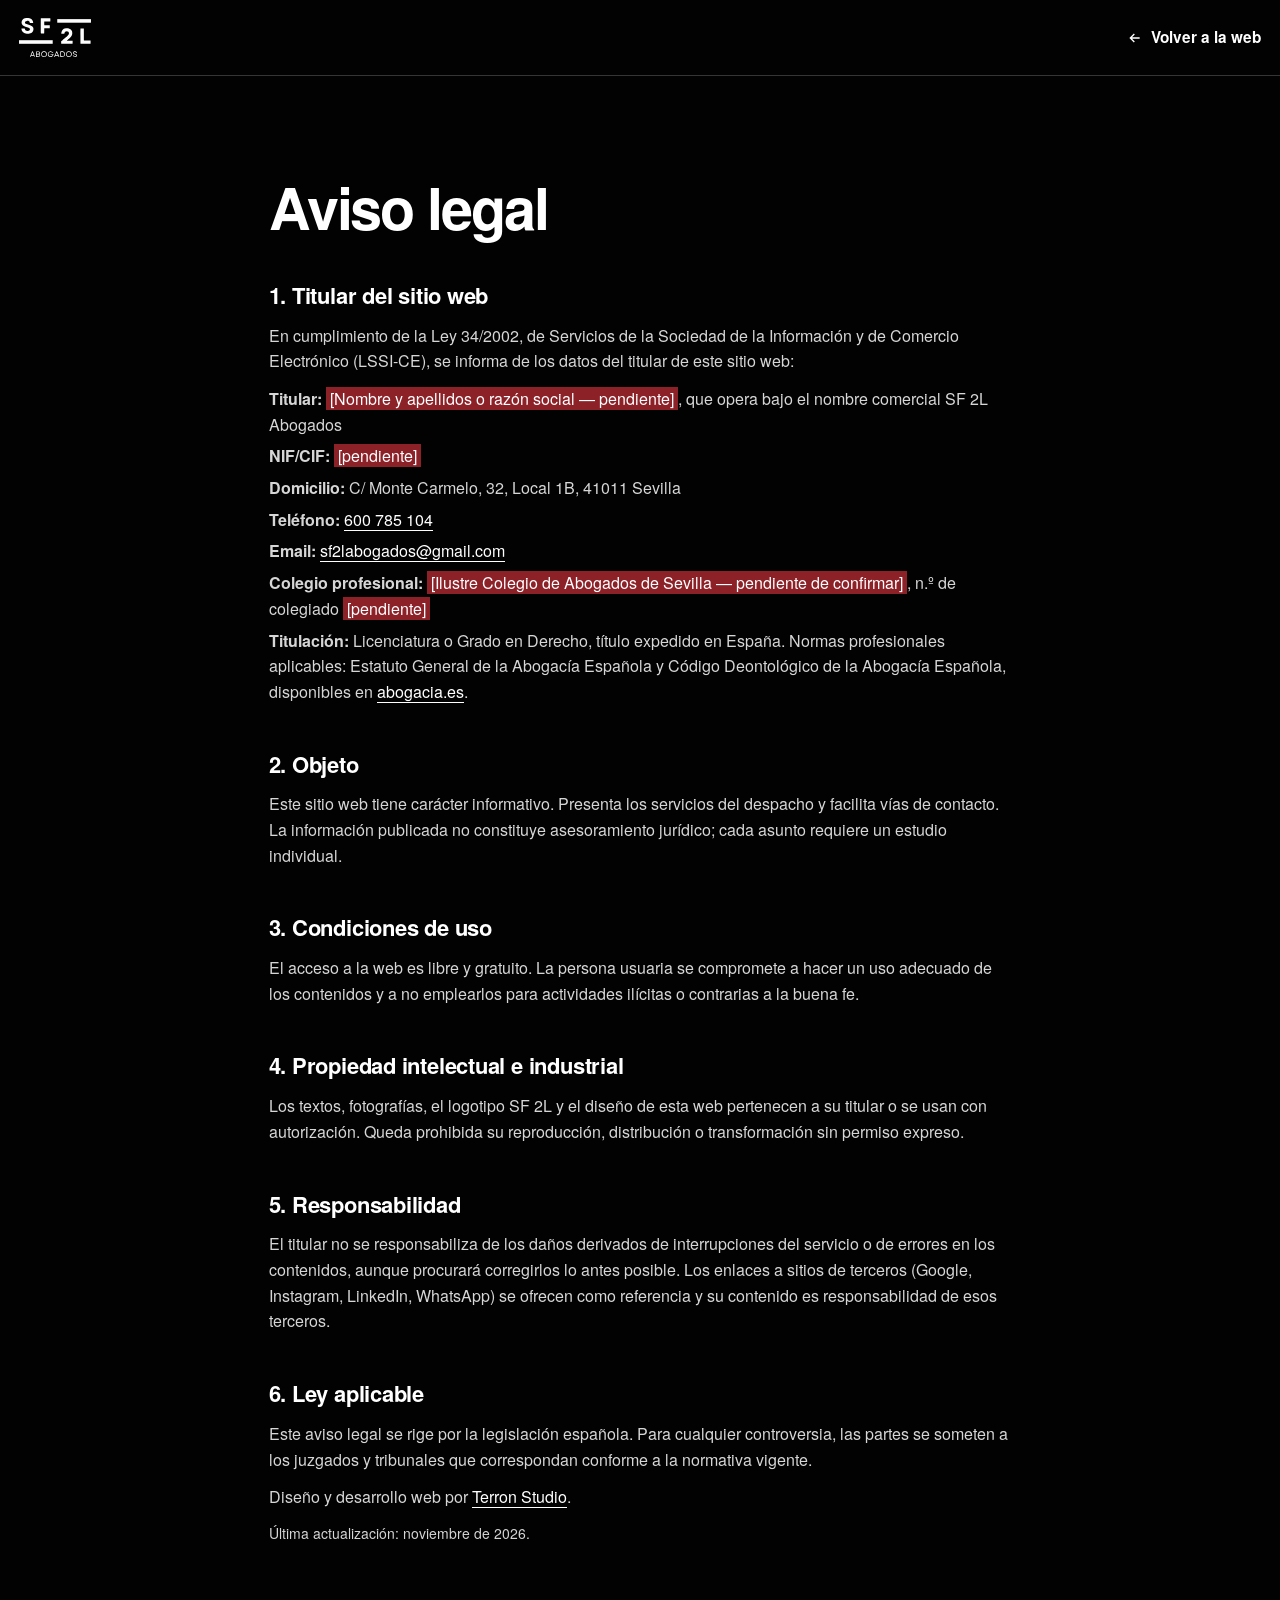
==== commit 2192133e: "Send the contact form by email through a Vercel function The form used to open the visitor's mail ap" ====
--- a/aviso-legal.html
+++ b/aviso-legal.html
@@ -6,7 +6,7 @@
 <title>Aviso legal · SF 2L Abogados</title>
 <meta name="robots" content="noindex">
 <link rel="icon" href="favicon.ico" sizes="any">
-<link rel="stylesheet" href="style.css?v=24">
+<link rel="stylesheet" href="style.css?v=30">
 <script>document.documentElement.classList.add('js','intro-seen','pt-in')</script>
 </head>
 <body class="legal">
--- a/style.css
+++ b/style.css
@@ -366,6 +366,11 @@
 .check.is-bad .check__in input{outline:1px solid var(--err);outline-offset:2px}
 .check a{text-decoration:underline}
 .form__send{align-self:flex-start}
+.form__send:disabled{cursor:default}
+.form__send.is-busy{opacity:.75}
+.form.is-sent .form__send{background:transparent;color:#fff;border-color:rgba(255,255,255,.55)}
+.form__msg a{text-decoration:underline}
+.hp{position:absolute!important;left:-9999px;width:1px;height:1px;overflow:hidden}
 .form__msg{font-size:14px;min-height:1.4em;color:#fff;transition:opacity .4s}
 .form__msg.is-error{color:var(--err)}
 .form__msg.is-ok{display:flex;gap:8px;align-items:flex-start}
@@ -423,8 +428,9 @@
   .hero__copy{left:var(--gut);right:var(--gut);width:auto;top:calc(var(--hdr-h) + 3svh)}
   .hero__kicker{margin-bottom:12px}
   .hero__mark{width:calc(100vw - var(--gut) * 2);bottom:var(--gut)}
-    .reel__dots{right:var(--gut);bottom:var(--gut)}
-  .reel__slide figcaption{left:var(--gut);bottom:calc(var(--gut) * 2 + 10px)}
+    .reel__dots{right:var(--gut);bottom:auto;top:calc(var(--hdr-h) + var(--gut))}
+  .reel__slide img{object-position:var(--pos-m,var(--pos,50% 50%))}
+  .reel__slide figcaption{left:var(--gut);bottom:calc(var(--gut) + 92px)}
   .lg{--lh:24vh}
   .lg--S{left:5vw;top:7vh}
   .lg--2{right:5vw;top:22vh}
@@ -446,11 +452,12 @@
   .areas__head{display:block}
   .areas__hint{margin-top:24px}
   .cube-pin{height:340vh}
-  .cube-stage{perspective:1600px}
+  /* centred in the space left above the floating Llamar / WhatsApp buttons */
+  .cube-stage{perspective:1600px;flex-direction:column;gap:18px;padding-bottom:calc(72px + env(safe-area-inset-bottom))}
   .cube-row{flex-direction:column}
-  .cube{--s:min(80vw,38svh)}
-
-  .cube-prog{bottom:10px}
+  .cube{--s:min(78vw,calc((100svh - 150px) / 2))}
+
+  .cube-prog{position:static;transform:none}
   .area__d{display:none}
   .area__rows{font-size:calc(var(--s) * .034)}
 
@@ -484,11 +491,10 @@
   .totop,.hide-m{display:none}
   .foot__legal{padding-bottom:20px}
   .foot__markwrap{padding-bottom:calc(var(--gut) + 6px)}
-  body{padding-bottom:calc(64px + env(safe-area-inset-bottom))}
-
-  .mbar{display:grid;grid-template-columns:1fr 1fr;gap:8px;position:fixed;left:0;right:0;bottom:0;z-index:50;padding:8px var(--gut) calc(8px + env(safe-area-inset-bottom));background:var(--ink);transform:translateY(105%);transition:transform .6s var(--ease)}
+
+  .mbar{display:grid;grid-template-columns:1fr 1fr;gap:8px;position:fixed;left:0;right:0;bottom:0;z-index:50;padding:8px var(--gut) calc(8px + env(safe-area-inset-bottom));background:transparent;pointer-events:none;transform:translateY(130%);transition:transform .6s var(--ease)}
   .mbar.is-on{transform:none}
-  .mbar a{display:flex;align-items:center;justify-content:center;min-height:48px;border-radius:999px;font-weight:700;border:1px solid rgba(255,255,255,.5)}
+  .mbar a{display:flex;align-items:center;justify-content:center;min-height:48px;border-radius:999px;font-weight:700;border:1px solid rgba(255,255,255,.5);background:var(--ink);pointer-events:auto;box-shadow:0 8px 24px rgba(0,0,0,.35)}
   .mbar a:first-child{background:#fff;color:var(--ink);border-color:#fff}
 }
 
